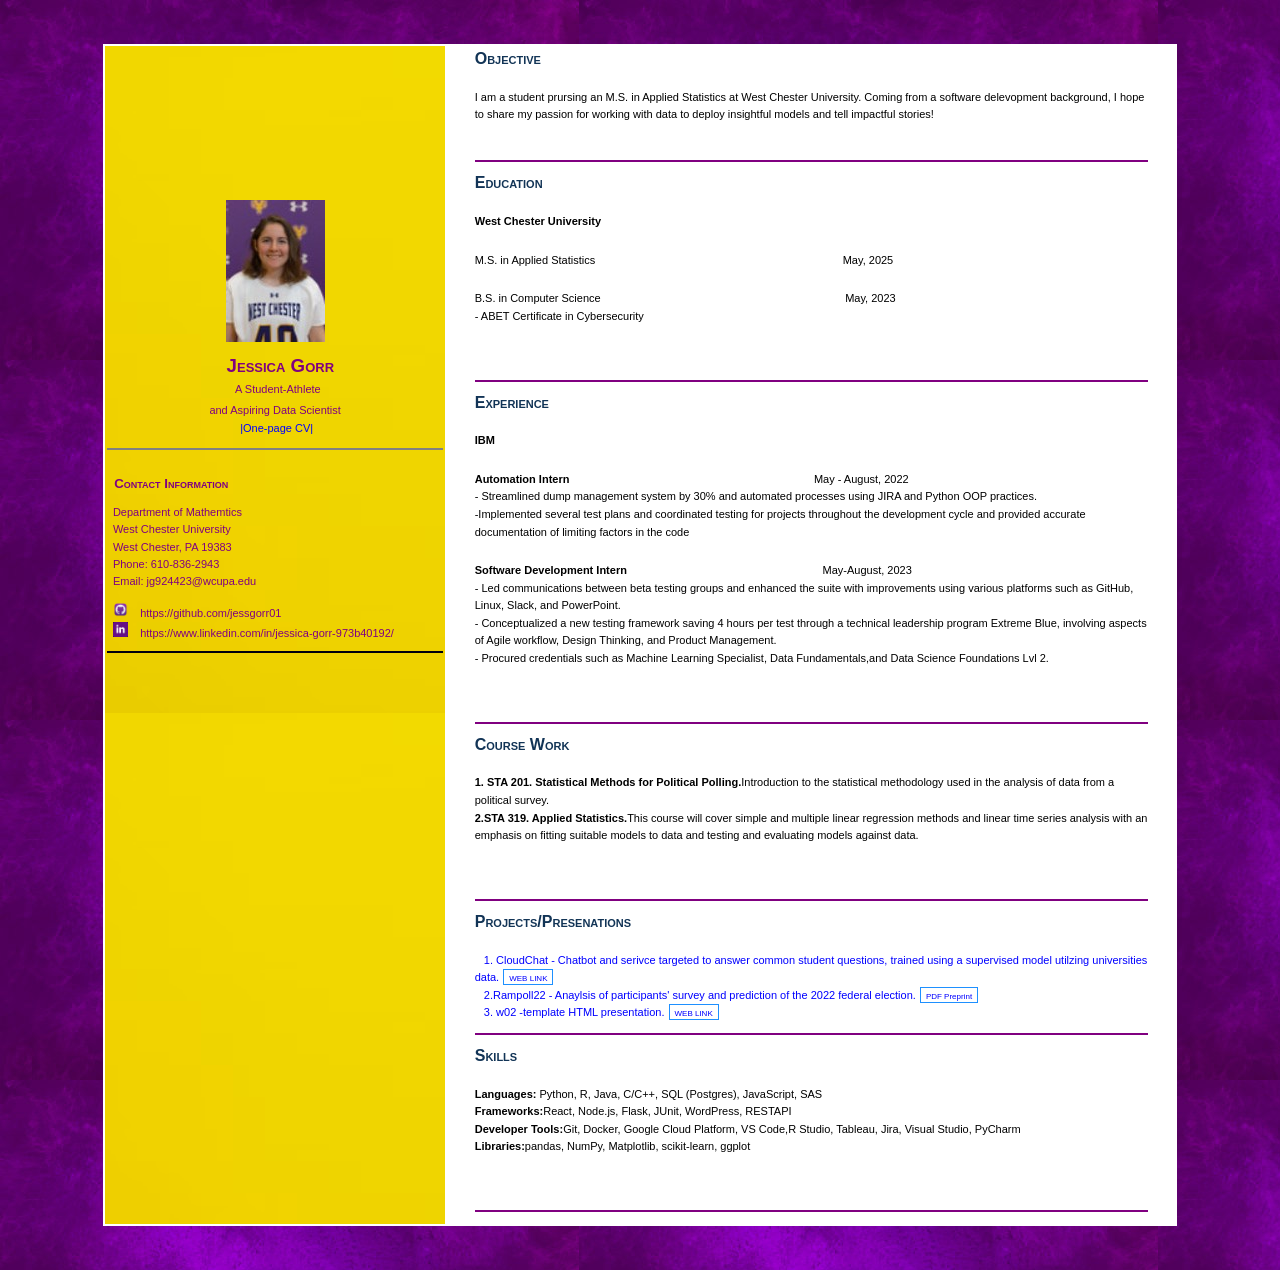
==== index.html @ 00b82945 "Add files via upload" ====
<!DOCTYPE html>
<html>                                    <!-- open html tag: required  -->

  <head>                                  <!-- open page header: required -->
    <title>CV-Gorr</title>      <!-- page title appears on the tab -->
    
    <style>   <!-- css style file -->
        
      body{
            font-family: Verdana, sans-serif;
            font-size: 11px;
          }
        
      p0{
         font-family: Verdana, sans-serif;
         color: black;
         font-size: 11px;
         padding-top:0px;
      }
      
      p{
         font-family: Verdana, sans-serif;
         color: black;
         font-size: 11px;
         padding-top:10px;
      }
      
    	 h1, h2, h3, h4, h5, btn {
		         font-family: Verdana, sans-serif; 
             /*font-weight: bold;*/
             font-variant: small-caps;	
           }
     link-btn {
        background-color: transparent;
        color: blue;
        border: 1px solid DodgerBlue;
        padding: 0px 5px 0px 5px;
        text-align: center;
        text-decoration: none;
        display: inline-block;
        height: 14px;
        font-size: 8px;
        font-weight: normal;
        margin: 0px 1px 0px 1px;
        cursor: pointer;
      }
          
    </style>
    
  </head>     <!-- close page header: required -->
  
  <!-- All contents of the web page MUST be placed between <body> </body> -->
  
  <body style="background-image: url('img/purple.jpg')">   <!-- open html body: required -->
  <BR><BR>
  
   <table align = "center"  border = "0"  width=85%  bordercolor="gold"  bgcolor = "white">        
     <tbody>
     
      <tr>
      <!--create a margin to the left side of the table-->
      <!--TD  style="background-image: url('img/TableBg.jpg'); width:2%;"></TD--> 
      <!--TD bgcolor='#003366'--> 
      <TD style="background-image: url('img/yellow.jpg')" style="width:30%">
        <table border = "0" bordercolor="darkgreen" align = "center"
        width="100%" height = "100%" style = "border-spacing: 0"> 
           <tr>
            <TD style = "line-height: 20%;">
                <BR><BR><BR><BR><BR><BR><BR><BR>
                <center><img src="img/headshot.jpg" >
                <h3  style="padding-bottom: 0px;"><font color = "Purple"><br>&nbsp; Jessica Gorr</font></h3>
                <p0><font color = "purple">&nbsp; A Student-Athlete <br><br><br><br>and Aspiring Data Scientist</font></p0>
                <BR><BR><BR><BR><BR>
                <p0><a href="proj/Gorr_res.pdf" style="text-decoration: none;"><font color = "blue">&nbsp;|One-page CV|</font>
                </a></center></p0> 
                <BR><BR><BR>
                <hr color = "gray">
            </TD>
           </tr>
         
           <tr>
            <TD style = "line-height: 30%;">
                <h5><font color = "purple">&nbsp; Contact Information</font></h5>
                <p0><font color = "purple">
                    &nbsp; Department of Mathemtics <br><br><br>
                    &nbsp; West Chester University<br><br><br>
                    &nbsp; West Chester, PA 19383<br><br><br>
                    &nbsp; Phone: 610-836-2943 <br><br><br>
                    &nbsp; Email: jg924423@wcupa.edu <br><br><br><br>
                    <!--/font></p0>
                    <!--hr color="gray">
                    <p0><font color = "lightgray"-->
                    &nbsp; <img src="img/github.jpg" width=15 height=15>&nbsp;  
                    &nbsp; <a href="https://github.com/jessgorr01" style="text-decoration: none;"  target="_blank"  
                     onclick="window.open('https://github.com/jessgorr01','name','width=700, height=500')">
                     <font color = "purple">https://github.com/jessgorr01</font></a><br><br>
                    &nbsp; <img src="img/Linked.jpg" width=15 height=15>&nbsp;
                    &nbsp;<a href="https://www.linkedin.com/in/jessica-gorr-973b40192/" style="text-decoration: none;"  target="_blank"  
                     onclick="window.open('https://www.linkedin.com/in/jessica-gorr-973b40192/','name','width=700, height=500')"> <font color = "purple">https://www.linkedin.com/in/jessica-gorr-973b40192/ &nbsp;&nbsp;&nbsp;&nbsp;&nbsp;</font></a><br><br> 
                    </font></p0>
                    <hr color="pruple">
            </TD>
          </tr>
         
         <tr>
            <TD>
            <br><br><br><br><br><br><br><br><br><br><br><br><br><br><br><br><br><br><br><br>
            <br><br><br><br>
            </TD>
         </tr>
         
         </table>
        </TD>
      
         <!--create a margin to the contact and the major content columns of the major table-->
         <TD style="width:2%"></TD>
      
         <TD style="width:64%">
        <table>
          <tr>
           <TD  style = "line-height: 110%;">
              <h4 style="padding-bottom: 0px; margin: 0;"><font color = "#123456">Objective</font></h4>
               <!--font color = 'black' face="WildWest" size="4"-->
                  <p>I am a student prursing an M.S. in Applied Statistics at West Chester University. Coming from a software delevopment background, I hope to share my passion for working with data to deploy insightful models and tell impactful stories!</p>
                  <br>
               <hr color="purple">
            </TD>
             
         </tr>

        <tr>
           <TD style = "line-height: 110%;">
              <h4 style="padding-bottom: 0px; margin: 0;"><font color = "#123456">Education</font></h4>
               <font color = 'black' face="WildWest" size="4">
                  <p><strong>West Chester University</strong></p>
                   <p> M.S. in Applied Statistics&nbsp;&nbsp;&nbsp;&nbsp;&nbsp;&nbsp;&nbsp;&nbsp;&nbsp;&nbsp;&nbsp;&nbsp;&nbsp;&nbsp;&nbsp;&nbsp;&nbsp;&nbsp;&nbsp;&nbsp;&nbsp;&nbsp;&nbsp;&nbsp;&nbsp;&nbsp;&nbsp;&nbsp;&nbsp;&nbsp;&nbsp;&nbsp;&nbsp;&nbsp;&nbsp;&nbsp;&nbsp;&nbsp;&nbsp;&nbsp;&nbsp;&nbsp;&nbsp;&nbsp;&nbsp;&nbsp;&nbsp;&nbsp;&nbsp;&nbsp;&nbsp;&nbsp;&nbsp;&nbsp;&nbsp;&nbsp;&nbsp;&nbsp;&nbsp;&nbsp;&nbsp;&nbsp;&nbsp;&nbsp;&nbsp;&nbsp;&nbsp;&nbsp;&nbsp;&nbsp;&nbsp;&nbsp;&nbsp;&nbsp;&nbsp;&nbsp;&nbsp;&nbsp;&nbsp;&nbsp; May, 2025 </p>
                   <p> B.S. in Computer Science&nbsp;&nbsp;&nbsp;&nbsp;&nbsp;&nbsp;&nbsp;&nbsp;&nbsp;&nbsp;&nbsp;&nbsp;&nbsp;&nbsp;&nbsp;&nbsp;&nbsp;&nbsp;&nbsp;&nbsp;&nbsp;&nbsp;&nbsp;&nbsp;&nbsp;&nbsp;&nbsp;&nbsp;&nbsp;&nbsp;&nbsp;&nbsp;&nbsp;&nbsp;&nbsp;&nbsp;&nbsp;&nbsp;&nbsp;&nbsp;&nbsp;&nbsp;&nbsp;&nbsp;&nbsp;&nbsp;&nbsp;&nbsp;&nbsp;&nbsp;&nbsp;&nbsp;&nbsp;&nbsp;&nbsp;&nbsp;&nbsp;&nbsp;&nbsp;&nbsp;&nbsp;&nbsp;&nbsp;&nbsp;&nbsp;&nbsp;&nbsp;&nbsp;&nbsp;&nbsp;&nbsp;&nbsp;&nbsp;&nbsp;&nbsp;&nbsp;&nbsp;&nbsp;&nbsp; May, 2023<br>
                       - ABET Certificate in Cybersecurity</p>
                  <br><br>
               </font>
               <hr color="purple">
            </TD>
        </tr>

        <tr>
           <TD style = "line-height: 110%;">
              <h4 style="padding-bottom: 0px; margin: 0;"><font color = "#123456">Experience</font></h4>
               <font color = 'black' face="WildWest" size="4">
                  <p><strong>IBM</strong></p>
                   <p><strong>Automation Intern</strong>&nbsp;&nbsp;&nbsp;&nbsp;&nbsp;&nbsp;&nbsp;&nbsp;&nbsp;&nbsp;&nbsp;&nbsp;&nbsp;&nbsp;&nbsp;&nbsp;&nbsp;&nbsp;&nbsp;&nbsp;&nbsp;&nbsp;&nbsp;&nbsp;&nbsp;&nbsp;&nbsp;&nbsp;&nbsp;&nbsp;&nbsp;&nbsp;&nbsp;&nbsp;&nbsp;&nbsp;&nbsp;&nbsp;&nbsp;&nbsp;&nbsp;&nbsp;&nbsp;&nbsp;&nbsp;&nbsp;&nbsp;&nbsp;&nbsp;&nbsp;&nbsp;&nbsp;&nbsp;&nbsp;&nbsp;&nbsp;&nbsp;&nbsp;&nbsp;&nbsp;&nbsp;&nbsp;&nbsp;&nbsp;&nbsp;&nbsp;&nbsp;&nbsp;&nbsp;&nbsp;&nbsp;&nbsp;&nbsp;&nbsp;&nbsp;&nbsp;&nbsp;&nbsp;&nbsp;&nbsp;May - August, 2022 <br>
                   - Streamlined dump management system by 30% and automated processes using JIRA and Python OOP practices. <br>
                   -Implemented several test plans and coordinated testing for projects throughout the development cycle and provided
accurate documentation of limiting factors in the code</p>
                   <p> <strong>Software Development Intern</strong>&nbsp;&nbsp;&nbsp;&nbsp;&nbsp;&nbsp;&nbsp;&nbsp;&nbsp;&nbsp;&nbsp;&nbsp;&nbsp;&nbsp;&nbsp;&nbsp;&nbsp;&nbsp;&nbsp;&nbsp;&nbsp;&nbsp;&nbsp;&nbsp;&nbsp;&nbsp;&nbsp;&nbsp;&nbsp;&nbsp;&nbsp;&nbsp;&nbsp;&nbsp;&nbsp;&nbsp;&nbsp;&nbsp;&nbsp;&nbsp;&nbsp;&nbsp;&nbsp;&nbsp;&nbsp;&nbsp;&nbsp;&nbsp;&nbsp;&nbsp;&nbsp;&nbsp;&nbsp;&nbsp;&nbsp;&nbsp;&nbsp;&nbsp;&nbsp;&nbsp;&nbsp;&nbsp;&nbsp;&nbsp;May-August, 2023<br>
                       - Led communications between beta testing groups and enhanced the suite with improvements using various
platforms such as GitHub, Linux, Slack, and PowerPoint. <br>
                       - Conceptualized a new testing framework saving 4 hours per test through a technical leadership program Extreme
Blue, involving aspects of Agile workflow, Design Thinking, and Product Management.<br>
                       - Procured credentials such as Machine Learning Specialist, Data Fundamentals,and Data Science Foundations Lvl 2.</p>
                  <br><br>
               </font>
               <hr color="purple">
            </TD>
        </tr>
        
        <tr>
           <TD style = "line-height: 110%;">
              <h4 style="padding-bottom: 0px; margin: 0;"><font color = "#123456">Course Work</font></h4>
               <font color = 'black' face="WildWest" size="4">
                  <p><strong>1. STA 201. Statistical Methods for Political Polling.</strong>Introduction to the statistical methodology used in the analysis of data from a political survey.<br>
                      <strong> 2.STA 319. Applied Statistics.</strong>This course will cover simple and multiple linear regression methods and linear time series analysis with an emphasis on fitting suitable models to data and testing and evaluating models against data.</p>
                  <br><br>
               </font>
               <hr color="purple">
            </TD>
        </tr>
        
        <tr>
           <TD style = "line-height: 110%;">
              <h4 style="padding-bottom: 0px; margin: 0;"><font color = "#123456">Projects/Presenations</font></h4>
               <!--font color = "blue" size="4"-->
                    <p><font color = "blue">
                     &nbsp;&nbsp;  1. CloudChat - Chatbot and serivce targeted to answer common student questions, trained using a supervised model utilzing universities data. 
                     <a href="https://github.com/jessgorr01/cloudChat"  target="_blank"  
                     onclick="window.open('https://github.com/jessgorr01/cloudChat','name','width=700, height=500')">
                     <link-btn> WEB LINK</link-btn></a> <br>
                     &nbsp;&nbsp;  2.Rampoll22 - Anaylsis of participants' survey and prediction of the 2022 federal election. 
                     <a href="proj/Ram_Poll.pdf"  target="_blank"  
                     onclick="window.open('proj/Ram_Poll.pdf','name','width=700, height=500')">
                     <link-btn> PDF Preprint</link-btn></a> <br>
                     &nbsp;&nbsp;  3. w02 -template HTML presentation.
                         <a href="https://github.com/jessgorr01/jGorrCV/blob/main/w02/index.html"  target="_blank"  
                     onclick="https://github.com/jessgorr01/jGorrCV/blob/main/w02/index.html','name','width=700, height=500')">
                     <link-btn> WEB LINK</link-btn></a> <br>
                    </font></p>
               <!--/font-->
               <hr color="purple">
            </TD>
        </tr>        
        <tr>
           <TD style = "line-height: 110%;">
              <h4 style="padding-bottom: 0px; margin: 0;"><font color = "#123456">Skills</font></h4>
               <font color = 'black' face="WildWest" size="4">
                  <p><strong>Languages:</strong> Python, R, Java, C/C++, SQL (Postgres), JavaScript, SAS<br>
                   <strong>Frameworks:</strong>React, Node.js, Flask, JUnit, WordPress, RESTAPI<br>
                   <strong>Developer Tools:</strong>Git, Docker, Google Cloud Platform, VS Code,R Studio, Tableau, Jira, Visual Studio, PyCharm<br><strong>Libraries:</strong>pandas, NumPy, Matplotlib, scikit-learn, ggplot
</p>
                  <br><br>
               </font>
               <hr color="purple">
            </TD>
        </tr>
        
        </table>
       </TD>
       <!--create a margin to the right side of the table-->
       <TD style="width:2%"></TD>
     </tr>
     </tbody>
    </table>
    <BR><BR>
  </body>                                 <!-- close html body: required -->
</html>
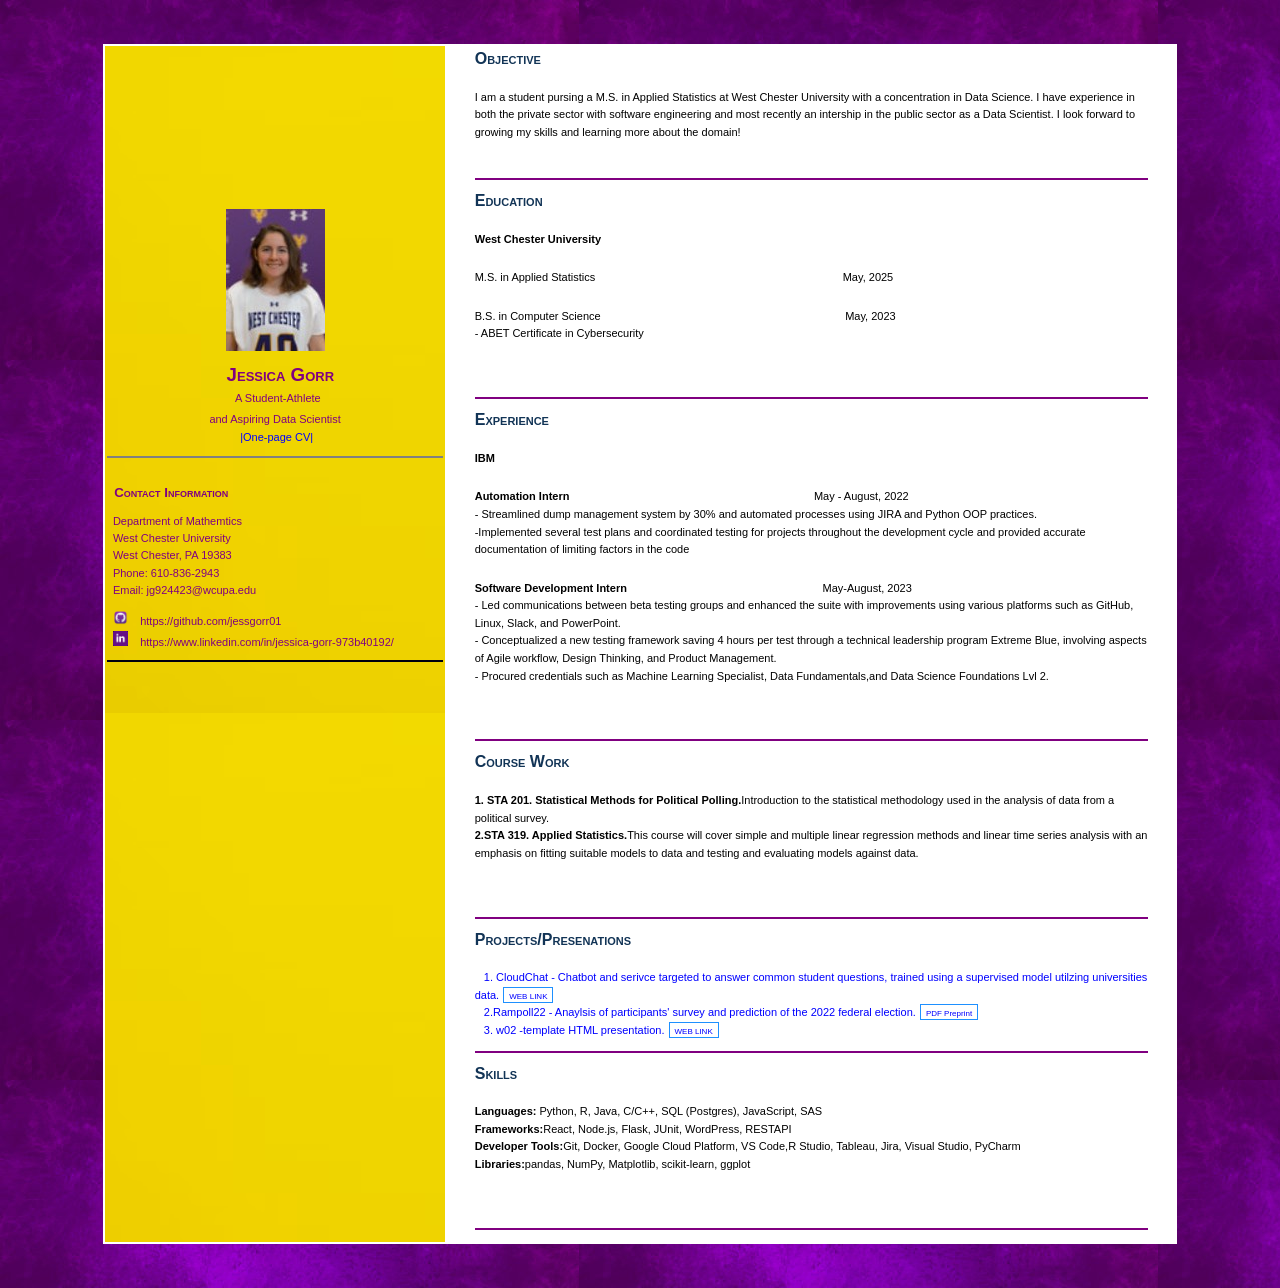
==== commit 82badf82: "Update index.html" ====
--- a/index.html
+++ b/index.html
@@ -121,7 +121,7 @@
            <TD  style = "line-height: 110%;">
               <h4 style="padding-bottom: 0px; margin: 0;"><font color = "#123456">Objective</font></h4>
                <!--font color = 'black' face="WildWest" size="4"-->
-                  <p>I am a student prursing an M.S. in Applied Statistics at West Chester University. Coming from a software delevopment background, I hope to share my passion for working with data to deploy insightful models and tell impactful stories!</p>
+                  <p>I am a student pursing a M.S. in Applied Statistics at West Chester University with a concentration in Data Science. I have experience in both the private sector with software engineering and most recently an intership in the public sector as a Data Scientist. I look forward to growing my skills and learning more about the domain!</p>
                   <br>
                <hr color="purple">
             </TD>
@@ -220,4 +220,4 @@
     </table>
     <BR><BR>
   </body>                                 <!-- close html body: required -->
-</html> +</html> 
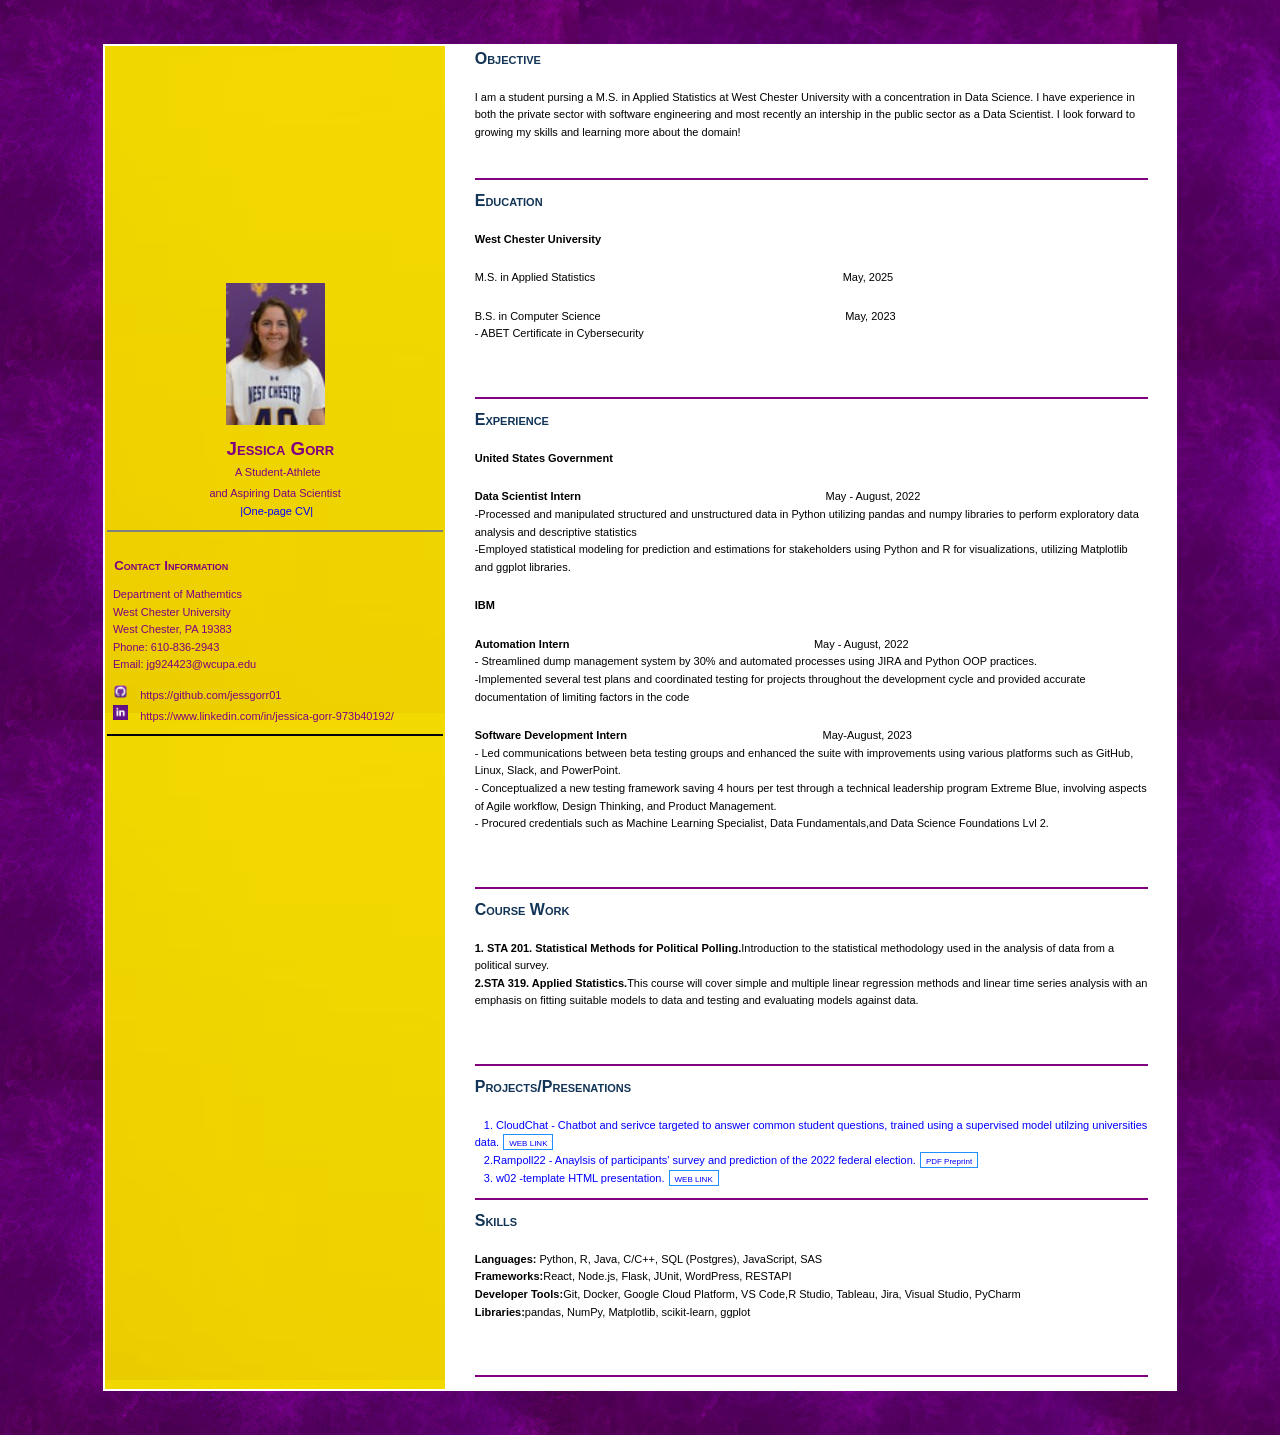
==== commit 44daf29c: "Update index.html" ====
--- a/index.html
+++ b/index.html
@@ -146,6 +146,10 @@
            <TD style = "line-height: 110%;">
               <h4 style="padding-bottom: 0px; margin: 0;"><font color = "#123456">Experience</font></h4>
                <font color = 'black' face="WildWest" size="4">
+		  <p><strong>United States Government</strong></p>
+		   <p><strong>Data Scientist Intern</strong>&nbsp;&nbsp;&nbsp;&nbsp;&nbsp;&nbsp;&nbsp;&nbsp;&nbsp;&nbsp;&nbsp;&nbsp;&nbsp;&nbsp;&nbsp;&nbsp;&nbsp;&nbsp;&nbsp;&nbsp;&nbsp;&nbsp;&nbsp;&nbsp;&nbsp;&nbsp;&nbsp;&nbsp;&nbsp;&nbsp;&nbsp;&nbsp;&nbsp;&nbsp;&nbsp;&nbsp;&nbsp;&nbsp;&nbsp;&nbsp;&nbsp;&nbsp;&nbsp;&nbsp;&nbsp;&nbsp;&nbsp;&nbsp;&nbsp;&nbsp;&nbsp;&nbsp;&nbsp;&nbsp;&nbsp;&nbsp;&nbsp;&nbsp;&nbsp;&nbsp;&nbsp;&nbsp;&nbsp;&nbsp;&nbsp;&nbsp;&nbsp;&nbsp;&nbsp;&nbsp;&nbsp;&nbsp;&nbsp;&nbsp;&nbsp;&nbsp;&nbsp;&nbsp;&nbsp;&nbsp;May - August, 2022 <br>
+                   -Processed and manipulated structured and unstructured data in Python utilizing pandas and numpy libraries to perform exploratory data analysis and descriptive statistics <br>
+                   -Employed statistical modeling for prediction and estimations for stakeholders using Python and R for visualizations, utilizing Matplotlib and ggplot libraries.</p>
                   <p><strong>IBM</strong></p>
                    <p><strong>Automation Intern</strong>&nbsp;&nbsp;&nbsp;&nbsp;&nbsp;&nbsp;&nbsp;&nbsp;&nbsp;&nbsp;&nbsp;&nbsp;&nbsp;&nbsp;&nbsp;&nbsp;&nbsp;&nbsp;&nbsp;&nbsp;&nbsp;&nbsp;&nbsp;&nbsp;&nbsp;&nbsp;&nbsp;&nbsp;&nbsp;&nbsp;&nbsp;&nbsp;&nbsp;&nbsp;&nbsp;&nbsp;&nbsp;&nbsp;&nbsp;&nbsp;&nbsp;&nbsp;&nbsp;&nbsp;&nbsp;&nbsp;&nbsp;&nbsp;&nbsp;&nbsp;&nbsp;&nbsp;&nbsp;&nbsp;&nbsp;&nbsp;&nbsp;&nbsp;&nbsp;&nbsp;&nbsp;&nbsp;&nbsp;&nbsp;&nbsp;&nbsp;&nbsp;&nbsp;&nbsp;&nbsp;&nbsp;&nbsp;&nbsp;&nbsp;&nbsp;&nbsp;&nbsp;&nbsp;&nbsp;&nbsp;May - August, 2022 <br>
                    - Streamlined dump management system by 30% and automated processes using JIRA and Python OOP practices. <br>
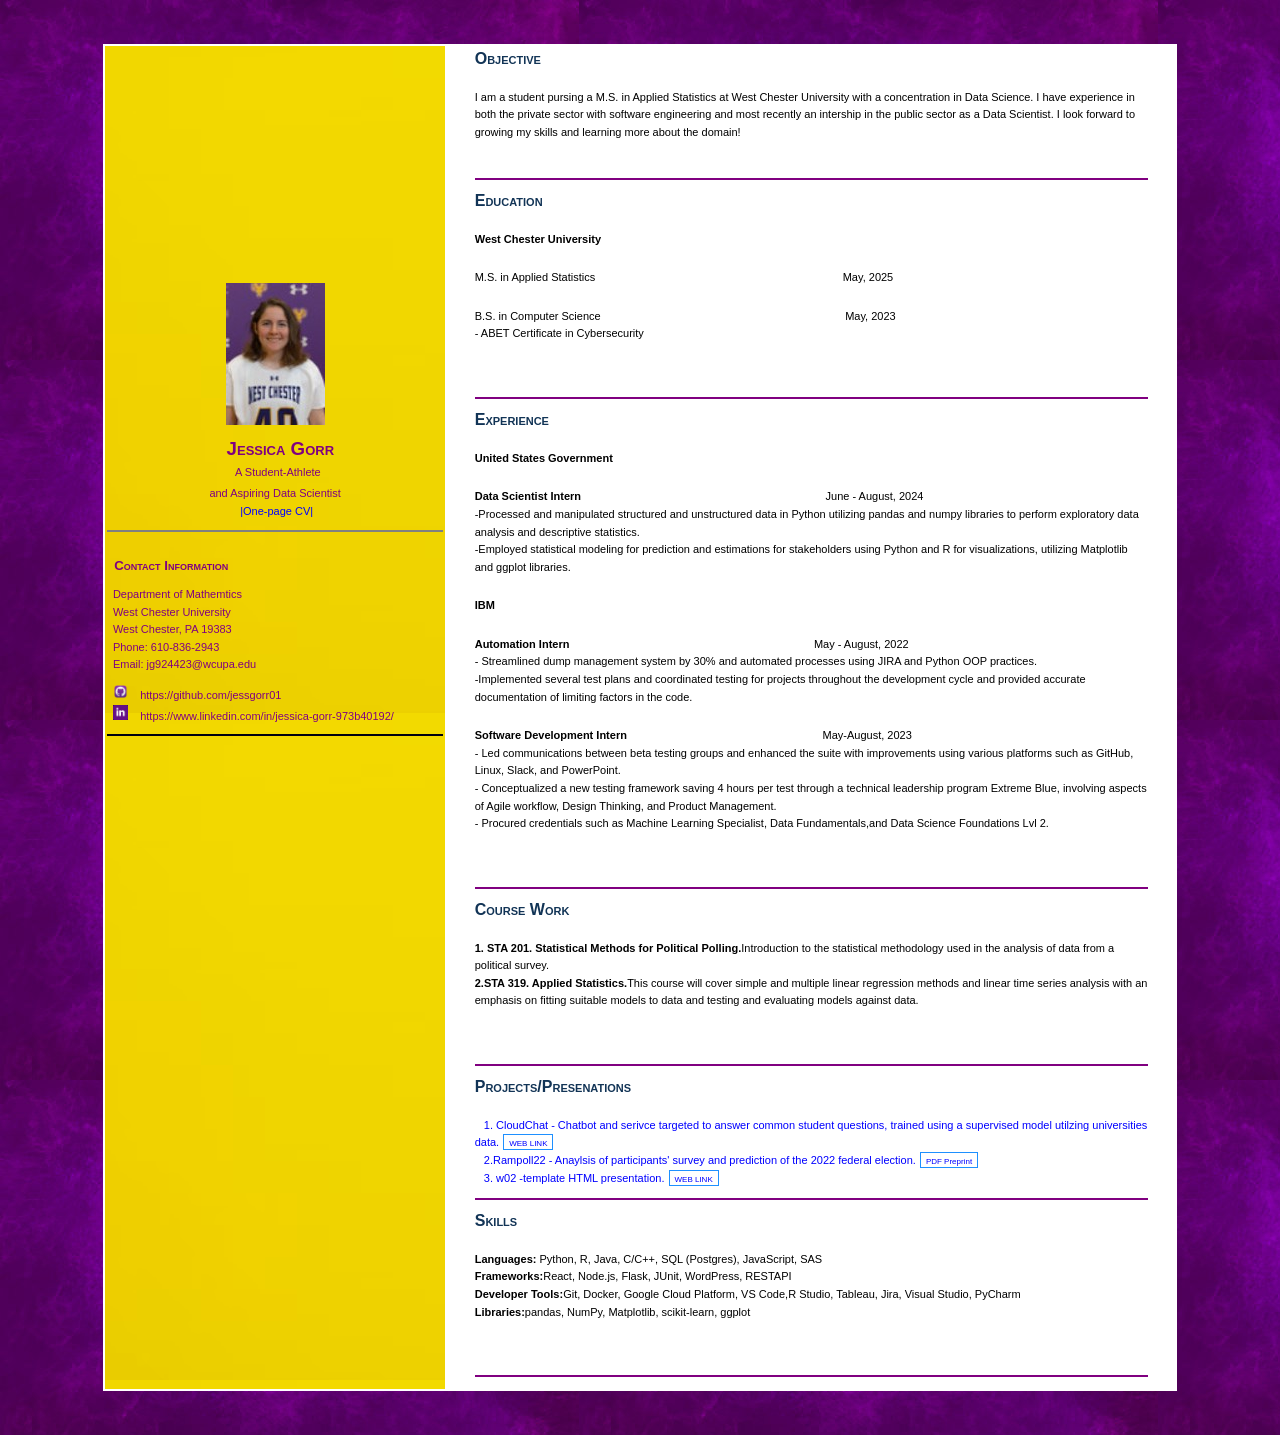
==== commit 6295e819: "Update index.html" ====
--- a/index.html
+++ b/index.html
@@ -147,14 +147,14 @@
               <h4 style="padding-bottom: 0px; margin: 0;"><font color = "#123456">Experience</font></h4>
                <font color = 'black' face="WildWest" size="4">
 		  <p><strong>United States Government</strong></p>
-		   <p><strong>Data Scientist Intern</strong>&nbsp;&nbsp;&nbsp;&nbsp;&nbsp;&nbsp;&nbsp;&nbsp;&nbsp;&nbsp;&nbsp;&nbsp;&nbsp;&nbsp;&nbsp;&nbsp;&nbsp;&nbsp;&nbsp;&nbsp;&nbsp;&nbsp;&nbsp;&nbsp;&nbsp;&nbsp;&nbsp;&nbsp;&nbsp;&nbsp;&nbsp;&nbsp;&nbsp;&nbsp;&nbsp;&nbsp;&nbsp;&nbsp;&nbsp;&nbsp;&nbsp;&nbsp;&nbsp;&nbsp;&nbsp;&nbsp;&nbsp;&nbsp;&nbsp;&nbsp;&nbsp;&nbsp;&nbsp;&nbsp;&nbsp;&nbsp;&nbsp;&nbsp;&nbsp;&nbsp;&nbsp;&nbsp;&nbsp;&nbsp;&nbsp;&nbsp;&nbsp;&nbsp;&nbsp;&nbsp;&nbsp;&nbsp;&nbsp;&nbsp;&nbsp;&nbsp;&nbsp;&nbsp;&nbsp;&nbsp;May - August, 2022 <br>
-                   -Processed and manipulated structured and unstructured data in Python utilizing pandas and numpy libraries to perform exploratory data analysis and descriptive statistics <br>
+		   <p><strong>Data Scientist Intern</strong>&nbsp;&nbsp;&nbsp;&nbsp;&nbsp;&nbsp;&nbsp;&nbsp;&nbsp;&nbsp;&nbsp;&nbsp;&nbsp;&nbsp;&nbsp;&nbsp;&nbsp;&nbsp;&nbsp;&nbsp;&nbsp;&nbsp;&nbsp;&nbsp;&nbsp;&nbsp;&nbsp;&nbsp;&nbsp;&nbsp;&nbsp;&nbsp;&nbsp;&nbsp;&nbsp;&nbsp;&nbsp;&nbsp;&nbsp;&nbsp;&nbsp;&nbsp;&nbsp;&nbsp;&nbsp;&nbsp;&nbsp;&nbsp;&nbsp;&nbsp;&nbsp;&nbsp;&nbsp;&nbsp;&nbsp;&nbsp;&nbsp;&nbsp;&nbsp;&nbsp;&nbsp;&nbsp;&nbsp;&nbsp;&nbsp;&nbsp;&nbsp;&nbsp;&nbsp;&nbsp;&nbsp;&nbsp;&nbsp;&nbsp;&nbsp;&nbsp;&nbsp;&nbsp;&nbsp;&nbsp;June - August, 2024 <br>
+                   -Processed and manipulated structured and unstructured data in Python utilizing pandas and numpy libraries to perform exploratory data analysis and descriptive statistics. <br>
                    -Employed statistical modeling for prediction and estimations for stakeholders using Python and R for visualizations, utilizing Matplotlib and ggplot libraries.</p>
                   <p><strong>IBM</strong></p>
                    <p><strong>Automation Intern</strong>&nbsp;&nbsp;&nbsp;&nbsp;&nbsp;&nbsp;&nbsp;&nbsp;&nbsp;&nbsp;&nbsp;&nbsp;&nbsp;&nbsp;&nbsp;&nbsp;&nbsp;&nbsp;&nbsp;&nbsp;&nbsp;&nbsp;&nbsp;&nbsp;&nbsp;&nbsp;&nbsp;&nbsp;&nbsp;&nbsp;&nbsp;&nbsp;&nbsp;&nbsp;&nbsp;&nbsp;&nbsp;&nbsp;&nbsp;&nbsp;&nbsp;&nbsp;&nbsp;&nbsp;&nbsp;&nbsp;&nbsp;&nbsp;&nbsp;&nbsp;&nbsp;&nbsp;&nbsp;&nbsp;&nbsp;&nbsp;&nbsp;&nbsp;&nbsp;&nbsp;&nbsp;&nbsp;&nbsp;&nbsp;&nbsp;&nbsp;&nbsp;&nbsp;&nbsp;&nbsp;&nbsp;&nbsp;&nbsp;&nbsp;&nbsp;&nbsp;&nbsp;&nbsp;&nbsp;&nbsp;May - August, 2022 <br>
                    - Streamlined dump management system by 30% and automated processes using JIRA and Python OOP practices. <br>
                    -Implemented several test plans and coordinated testing for projects throughout the development cycle and provided
-accurate documentation of limiting factors in the code</p>
+accurate documentation of limiting factors in the code.</p>
                    <p> <strong>Software Development Intern</strong>&nbsp;&nbsp;&nbsp;&nbsp;&nbsp;&nbsp;&nbsp;&nbsp;&nbsp;&nbsp;&nbsp;&nbsp;&nbsp;&nbsp;&nbsp;&nbsp;&nbsp;&nbsp;&nbsp;&nbsp;&nbsp;&nbsp;&nbsp;&nbsp;&nbsp;&nbsp;&nbsp;&nbsp;&nbsp;&nbsp;&nbsp;&nbsp;&nbsp;&nbsp;&nbsp;&nbsp;&nbsp;&nbsp;&nbsp;&nbsp;&nbsp;&nbsp;&nbsp;&nbsp;&nbsp;&nbsp;&nbsp;&nbsp;&nbsp;&nbsp;&nbsp;&nbsp;&nbsp;&nbsp;&nbsp;&nbsp;&nbsp;&nbsp;&nbsp;&nbsp;&nbsp;&nbsp;&nbsp;&nbsp;May-August, 2023<br>
                        - Led communications between beta testing groups and enhanced the suite with improvements using various
 platforms such as GitHub, Linux, Slack, and PowerPoint. <br>
